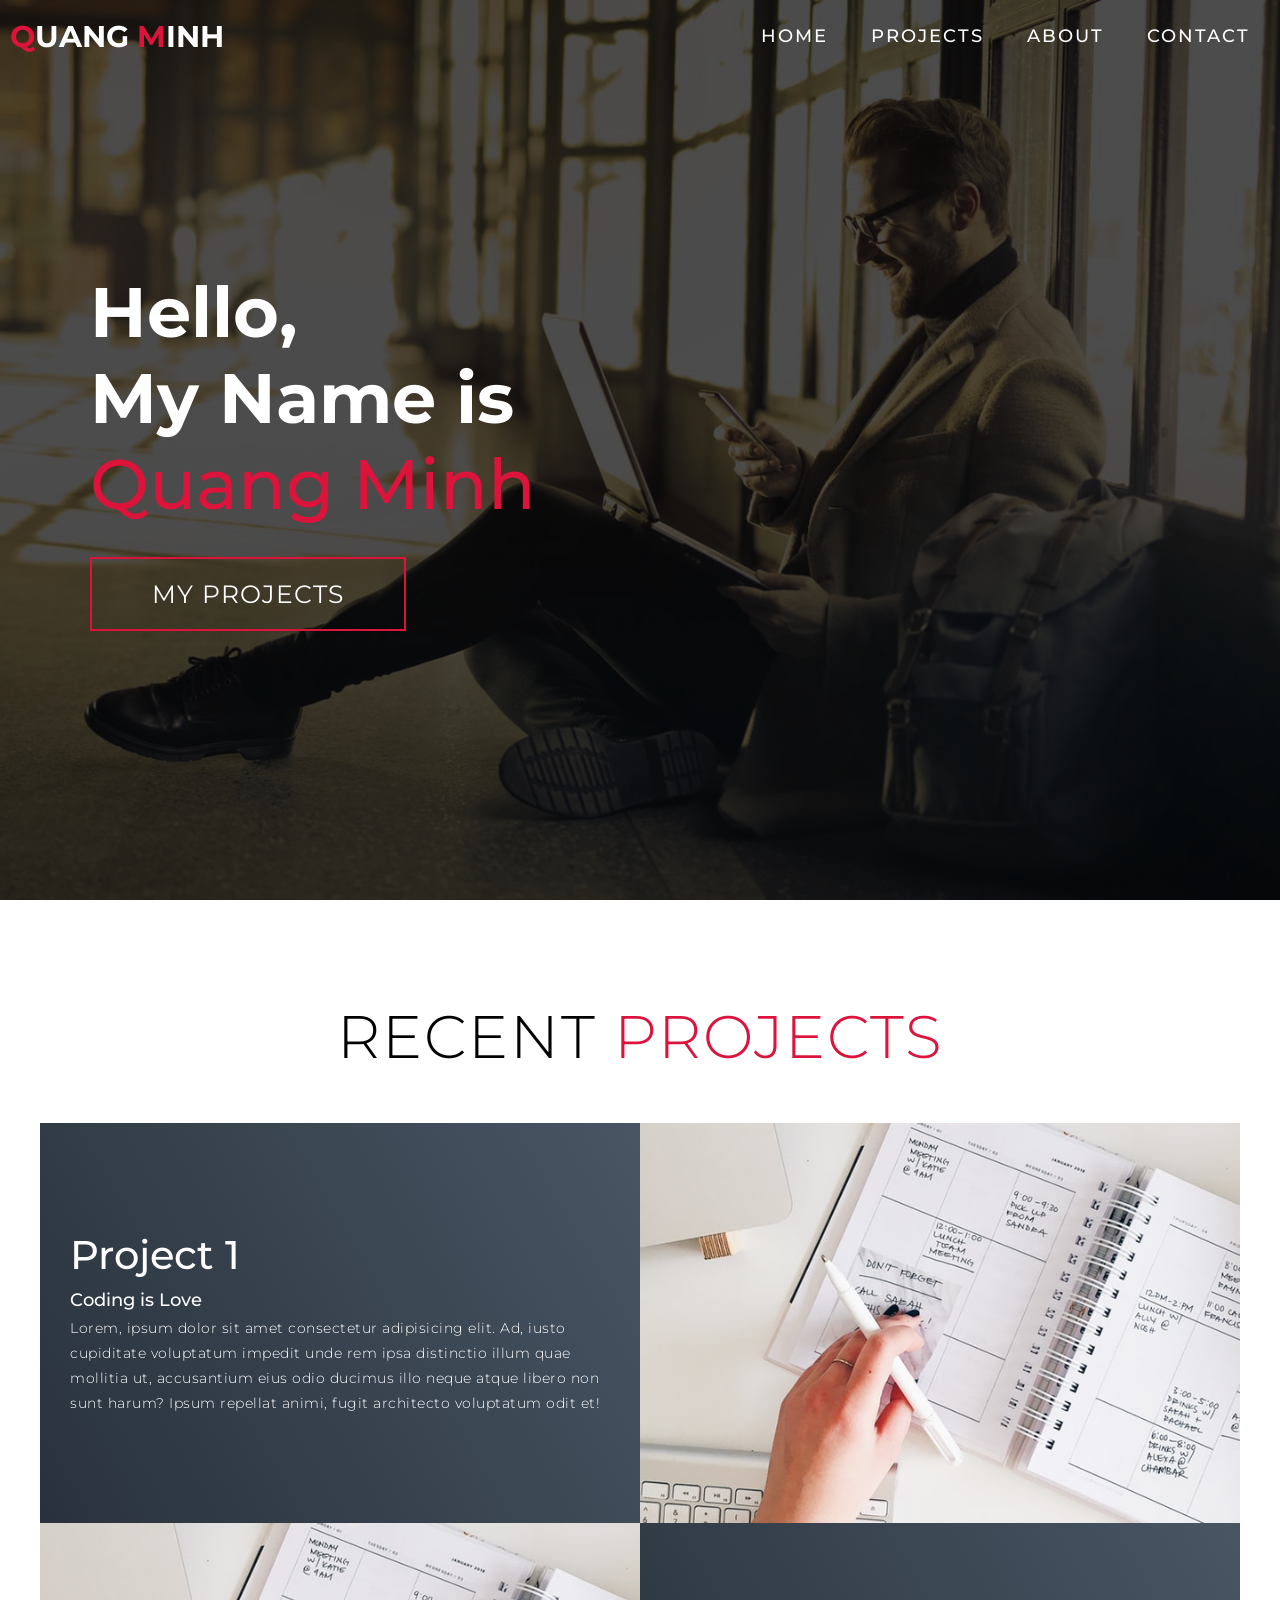
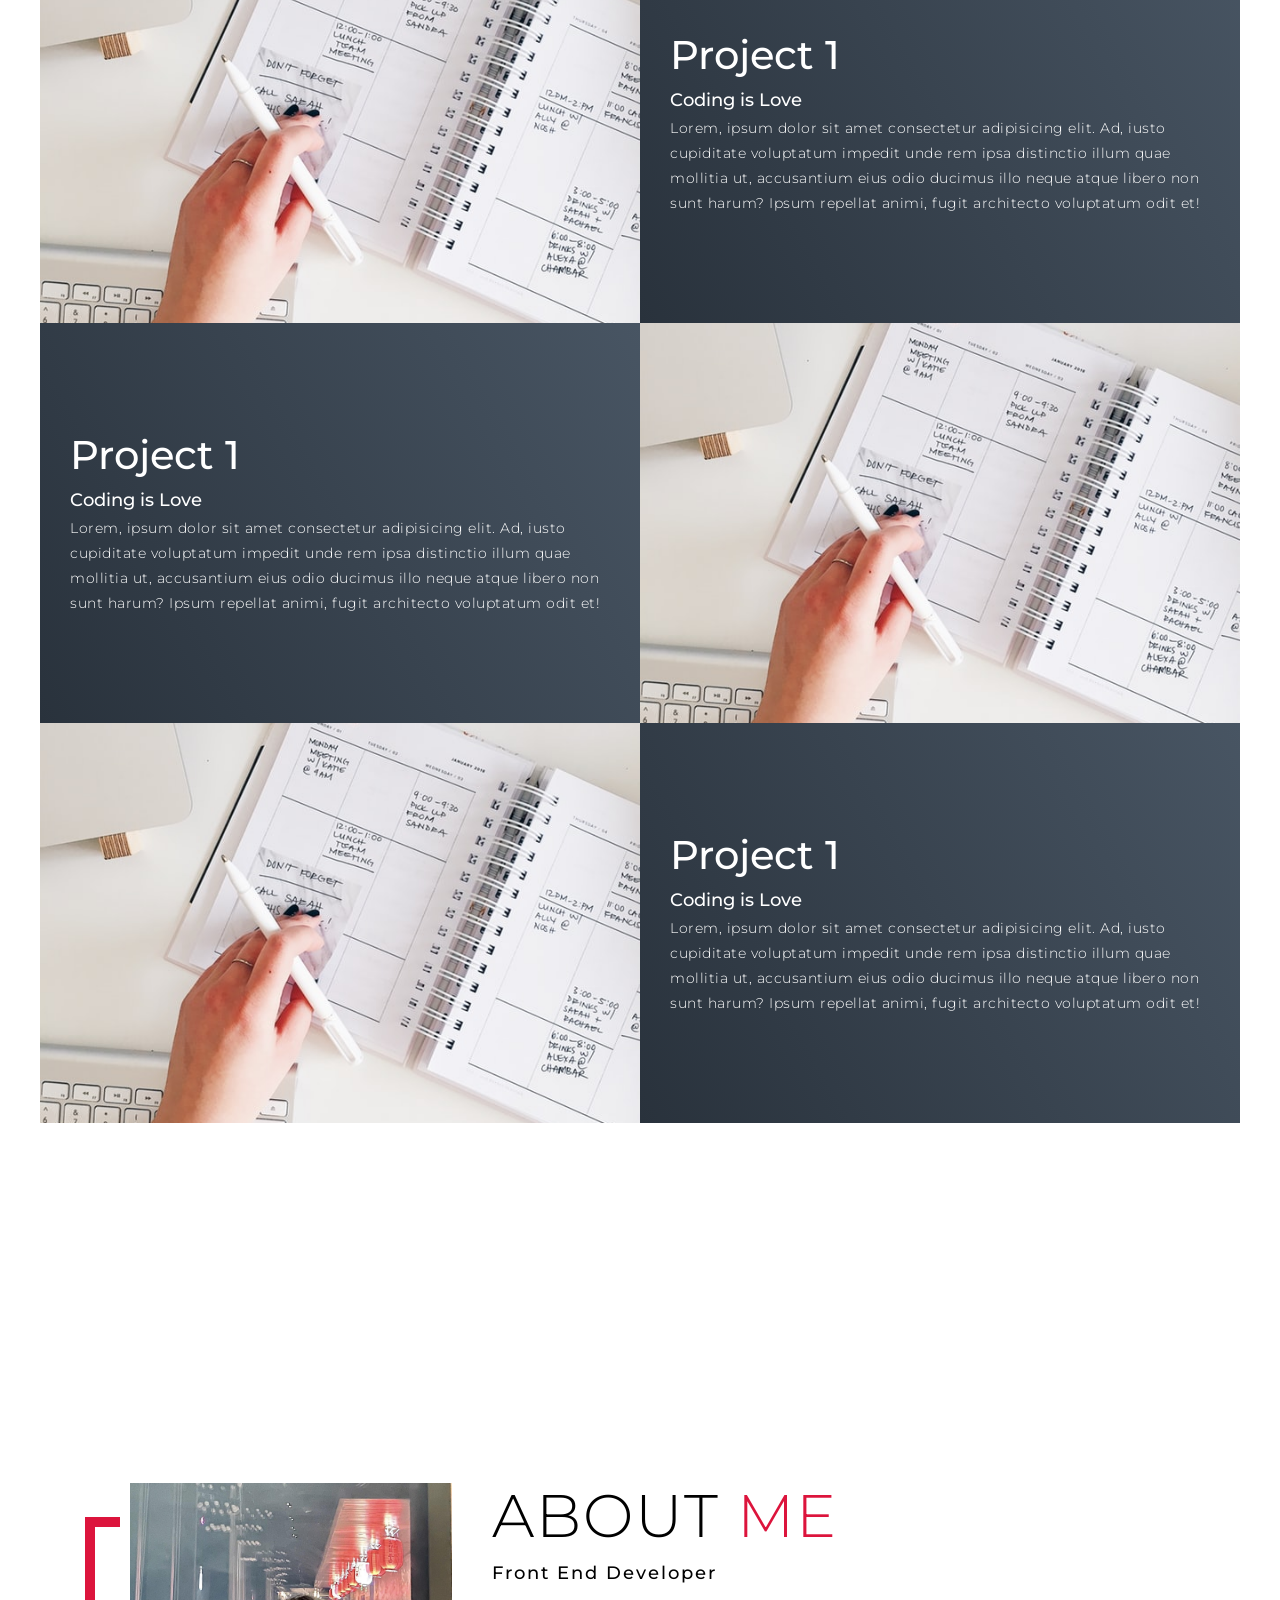
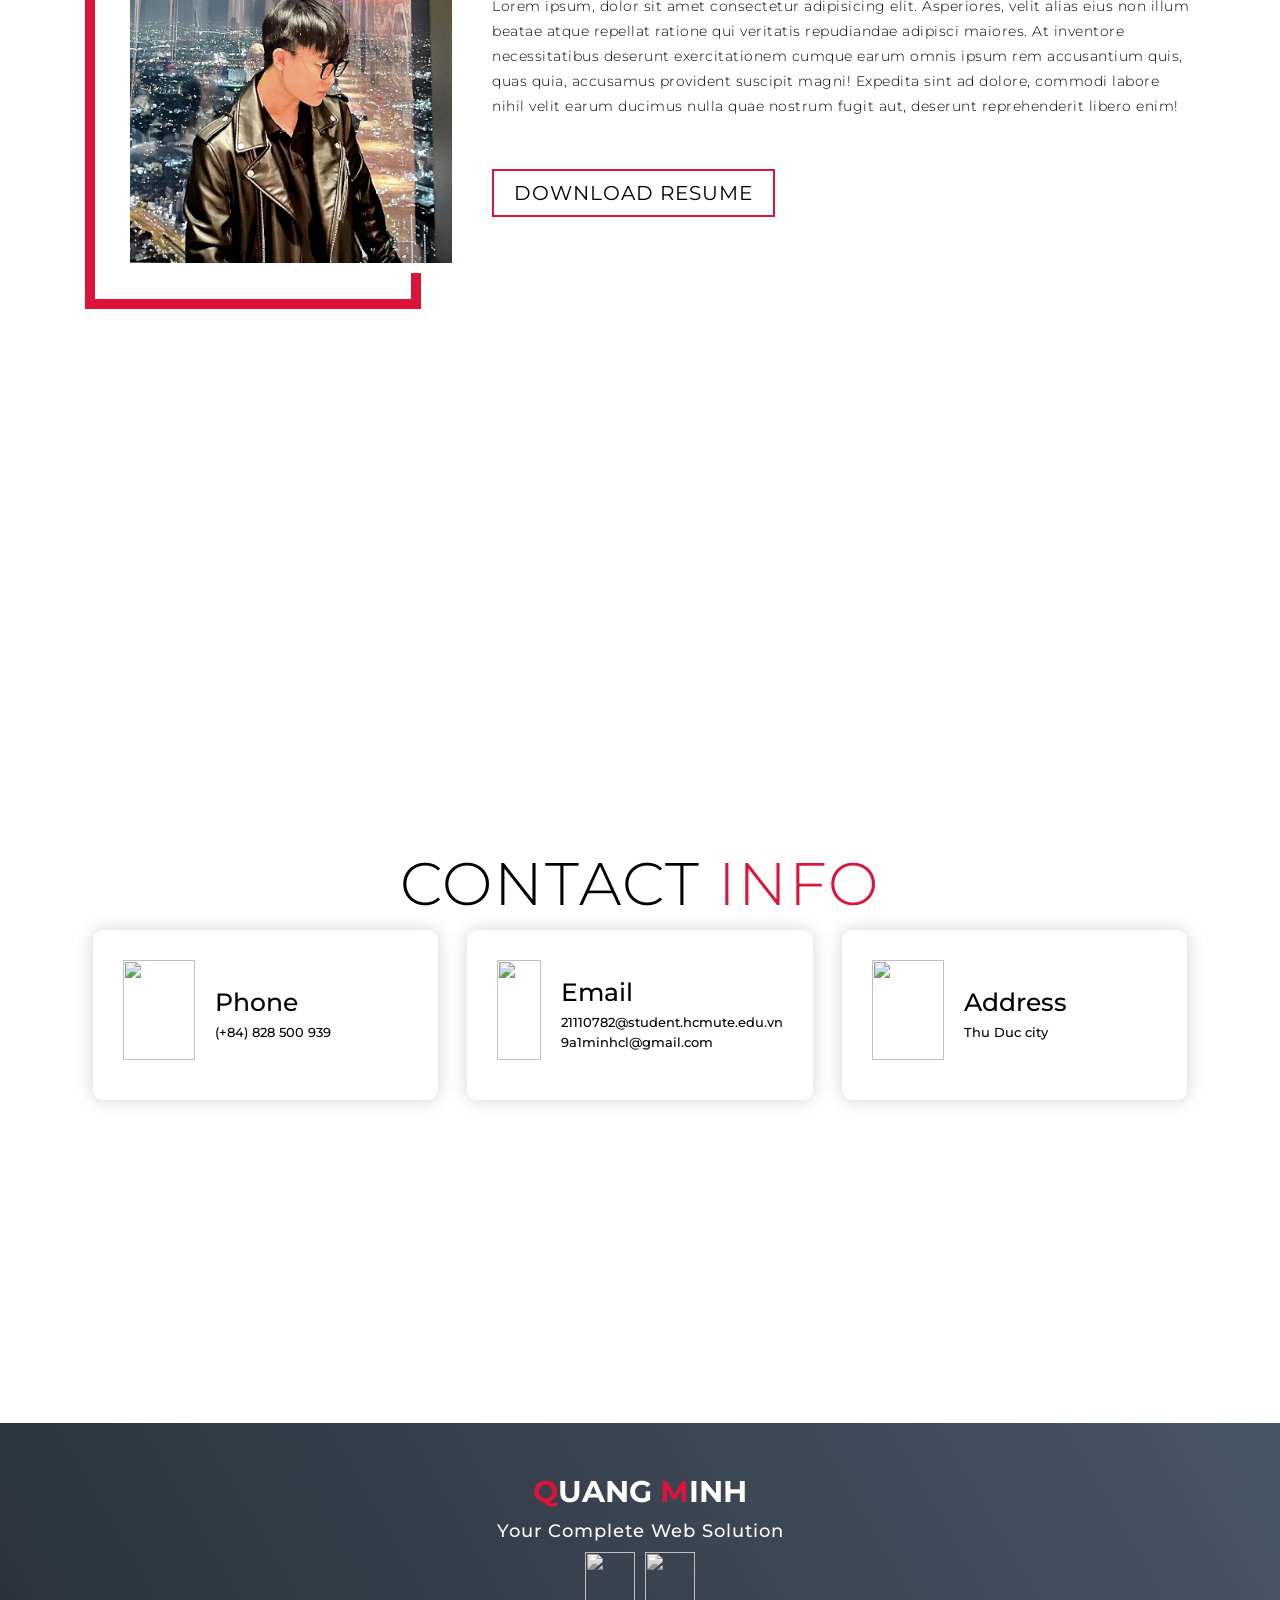
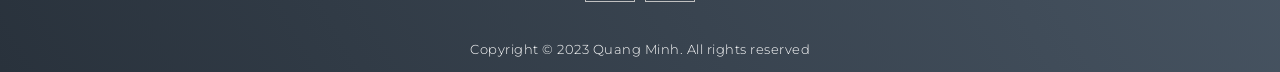
==== main/index.html @ d19188a9 "add main add main" ====
<!DOCTYPE html>
<html lang="en">

<head>
  <meta charset="UTF-8">
  <meta name="viewport" content="width=device-width, initial-scale=1.0">
  <link rel="stylesheet" href="style.css">
  <title>My Website</title>
</head>

<body>
  <!-- Header -->
  <section id="header">
    <div class="header container">
      <div class="nav-bar">
        <div class="brand">
          <a href="#hero">
            <h1><span>Q</span>uang <span>M</span>inh</h1>
          </a>
        </div>
        <div class="nav-list">
          <div class="hamburger">
            <div class="bar"></div>
          </div>
          <ul>
            <li><a href="#hero" data-after="Home">Home</a></li>
            <li><a href="#projects" data-after="Projects">Projects</a></li>
            <li><a href="#about" data-after="About">About</a></li>
            <li><a href="#contact" data-after="Contact">Contact</a></li>
          </ul>
        </div>
      </div>
    </div>
  </section>
  <!-- End Header -->


  <!-- Hero Section  -->
  <section id="hero">
    <div class="hero container">
      <div>
        <h1>Hello, <span></span></h1>
        <h1>My Name is <span></span></h1>
        <h1>Quang Minh <span></span></h1>
        <a href="#projects" type="button" class="cta">My Projects</a>
      </div>
    </div>
  </section>
  <!-- End Hero Section  -->



  <!-- Projects Section -->
  <section id="projects">
    <div class="projects container">
      <div class="projects-header">
        <h1 class="section-title">Recent <span>Projects</span></h1>
      </div>
      <div class="all-projects">
        <div class="project-item">
          <div class="project-info">
            <h1>Project 1</h1>
            <h2>Coding is Love</h2>
            <p>Lorem, ipsum dolor sit amet consectetur adipisicing elit. Ad, iusto cupiditate voluptatum impedit unde
              rem ipsa distinctio illum quae mollitia ut, accusantium eius odio ducimus illo neque atque libero non sunt
              harum? Ipsum repellat animi, fugit architecto voluptatum odit et!</p>
          </div>
          <div class="project-img">
            <a href="#" class="open-modal" data-modal="project1-modal">
              <img src="./img/img-1.png" alt="img"/>
            </a>
          </div>
          <div class="project-modal" id="project1-modal">
            <div class="project-modal-content">
                <iframe src="https://email-deploy.onrender.com/email-1.0-SNAPSHOT/" frameborder="0"></iframe>
                <span class="close-modal">&times;</span>
            </div>
        </div>
        </div>  
        
        <div class="project-item">
          <div class="project-info">
            <h1>Project 1</h1>
            <h2>Coding is Love</h2>
            <p>Lorem, ipsum dolor sit amet consectetur adipisicing elit. Ad, iusto cupiditate voluptatum impedit unde
              rem ipsa distinctio illum quae mollitia ut, accusantium eius odio ducimus illo neque atque libero non sunt
              harum? Ipsum repellat animi, fugit architecto voluptatum odit et!</p>
          </div>
          <div class="project-img">
            <a href="#" class="open-modal" data-modal="project2-modal">
              <img src="./img/img-1.png" alt="img"/>
            </a>
          </div>
          <div class="project-modal" id="project2-modal">
            <div class="project-modal-content">
                <iframe src="https://email-deploy.onrender.com/email-1.0-SNAPSHOT/" frameborder="0"></iframe>
                <span class="close-modal">&times;</span>
            </div>
        </div>
        </div>

        <div class="project-item">
          <div class="project-info">
            <h1>Project 1</h1>
            <h2>Coding is Love</h2>
            <p>Lorem, ipsum dolor sit amet consectetur adipisicing elit. Ad, iusto cupiditate voluptatum impedit unde
              rem ipsa distinctio illum quae mollitia ut, accusantium eius odio ducimus illo neque atque libero non sunt
              harum? Ipsum repellat animi, fugit architecto voluptatum odit et!</p>
          </div>
          <div class="project-img">
            <a href="#" class="open-modal" data-modal="project3-modal">
              <img src="./img/img-1.png" alt="img"/>
            </a>
          </div>
          <div class="project-modal" id="project3-modal">
            <div class="project-modal-content">
                <iframe src="https://email-deploy.onrender.com/email-1.0-SNAPSHOT/" frameborder="0"></iframe>
                <span class="close-modal">&times;</span>
            </div>
        </div>
        </div>

        <div class="project-item">
          <div class="project-info">
            <h1>Project 1</h1>
            <h2>Coding is Love</h2>
            <p>Lorem, ipsum dolor sit amet consectetur adipisicing elit. Ad, iusto cupiditate voluptatum impedit unde
              rem ipsa distinctio illum quae mollitia ut, accusantium eius odio ducimus illo neque atque libero non sunt
              harum? Ipsum repellat animi, fugit architecto voluptatum odit et!</p>
          </div>
          <div class="project-img">
            <a href="#" class="open-modal" data-modal="project4-modal">
              <img src="./img/img-1.png" alt="img"/>
            </a>
          </div>
          <div class="project-modal" id="project4-modal">
            <div class="project-modal-content">
                <iframe src="https://email-deploy.onrender.com/email-1.0-SNAPSHOT/" frameborder="0"></iframe>
                <span class="close-modal">&times;</span>
            </div>
        </div>
        </div>
        
      </div>
    </div>
  </section>
  <!-- End Projects Section -->

  <!-- About Section -->
  <section id="about">
    <div class="about container">
      <div class="col-left">
        <div class="about-img">
          <img src="./img/img-2.png" alt="img">
        </div>
      </div>
      <div class="col-right">
        <h1 class="section-title">About <span>me</span></h1>
        <h2>Front End Developer</h2>
        <p>Lorem ipsum, dolor sit amet consectetur adipisicing elit. Asperiores, velit alias eius non illum beatae atque
          repellat ratione qui veritatis repudiandae adipisci maiores. At inventore necessitatibus deserunt
          exercitationem cumque earum omnis ipsum rem accusantium quis, quas quia, accusamus provident suscipit magni!
          Expedita sint ad dolore, commodi labore nihil velit earum ducimus nulla quae nostrum fugit aut, deserunt
          reprehenderit libero enim!</p>
        <a href="#" class="cta">Download Resume</a>
      </div>
    </div>
  </section>
  <!-- End About Section -->

  <!-- Contact Section -->
  <section id="contact">
    <div class="contact container">
      <div>
        <h1 class="section-title">Contact <span>info</span></h1>
      </div>
      <div class="contact-items">
        <div class="contact-item">
          <div class="icon"><img src="https://img.icons8.com/bubbles/100/000000/phone.png" /></div>
          <div class="contact-info">
            <h1>Phone</h1>
            <h2>(+84) 828 500 939</h2>
          </div>
        </div>
        <div class="contact-item">
          <div class="icon"><img src="https://img.icons8.com/bubbles/100/000000/new-post.png" /></div>
          <div class="contact-info">
            <h1>Email</h1>
            <h2>21110782@student.hcmute.edu.vn</h2>
            <h2>9a1minhcl@gmail.com</h2>
          </div>
        </div>
        <div class="contact-item">
          <div class="icon"><img src="https://img.icons8.com/bubbles/100/000000/map-marker.png" /></div>
          <div class="contact-info">
            <h1>Address</h1>
            <h2>Thu Duc city</h2>
          </div>
        </div>
      </div>
    </div>
  </section>
  <!-- End Contact Section -->

  <!-- Footer -->
  <section id="footer">
    <div class="footer container">
      <div class="brand">
        <h1><span>Q</span>uang <span>M</span>inh</h1>
      </div>
      <h2>Your Complete Web Solution</h2>
      <div class="social-icon">
        <div class="social-item">
          <a href="https://www.facebook.com/quang.mihhh/"><img src="https://img.icons8.com/bubbles/100/000000/facebook-new.png" /></a>
        </div>
        <div class="social-item">
          <a href="https://instagram.com/quang._.minhhh?igshid=OGQ5ZDc2ODk2ZA=="><img src="https://img.icons8.com/bubbles/100/000000/instagram-new.png" /></a>
        </div>
      </div>
      <p>Copyright © 2023 Quang Minh. All rights reserved</p>
    </div>
  </section>
  <!-- End Footer -->
  <script src="./app.js"></script>
</body>

</html>
---- main/style.css ----
@import 'https://fonts.googleapis.com/css?family=Montserrat:300, 400, 700&display=swap';
* {
	padding: 0;
	margin: 0;
	box-sizing: border-box;
}
html {
	font-size: 10px;
	font-family: 'Montserrat', sans-serif;
	scroll-behavior: smooth;
}
a {
	text-decoration: none;
}
.container {
	min-height: 100vh;
	width: 100%;
	display: flex;
	align-items: center;
	justify-content: center;
}
img {
	height: 100%;
	width: 100%;
	object-fit: cover;
}
p {
	color: black;
	font-size: 1.4rem;
	margin-top: 5px;
	line-height: 2.5rem;
	font-weight: 300;
	letter-spacing: 0.05rem;
}
.section-title {
	font-size: 4rem;
	font-weight: 300;
	color: black;
	margin-bottom: 10px;
	text-transform: uppercase;
	letter-spacing: 0.2rem;
	text-align: center;
}
.section-title span {
	color: crimson;
}

.cta {
	display: inline-block;
	padding: 10px 30px;
	color: white;
	background-color: transparent;
	border: 2px solid crimson;
	font-size: 2rem;
	text-transform: uppercase;
	letter-spacing: 0.1rem;
	margin-top: 30px;
	transition: 0.3s ease;
	transition-property: background-color, color;
}
.cta:hover {
	color: white;
	background-color: crimson;
}
.brand h1 {
	font-size: 3rem;
	text-transform: uppercase;
	color: white;
}
.brand h1 span {
	color: crimson;
}

/* Header section */
#header {
	position: fixed;
	z-index: 1000;
	left: 0;
	top: 0;
	width: 100vw;
	height: auto;
}
#header .header {
	min-height: 8vh;
	background-color: rgba(31, 30, 30, 0.24);
	transition: 0.3s ease background-color;
}
#header .nav-bar {
	display: flex;
	align-items: center;
	justify-content: space-between;
	width: 100%;
	height: 100%;
	max-width: 1300px;
	padding: 0 10px;
}
#header .nav-list ul {
	list-style: none;
	position: absolute;
	background-color: rgb(31, 30, 30);
	width: 100vw;
	height: 100vh;
	left: 100%;
	top: 0;
	display: flex;
	flex-direction: column;
	justify-content: center;
	align-items: center;
	z-index: 1;
	overflow-x: hidden;
	transition: 0.5s ease left;
}
#header .nav-list ul.active {
	left: 0%;
}
#header .nav-list ul a {
	font-size: 2.5rem;
	font-weight: 500;
	letter-spacing: 0.2rem;
	text-decoration: none;
	color: white;
	text-transform: uppercase;
	padding: 20px;
	display: block;
}
#header .nav-list ul a::after {
	content: attr(data-after);
	position: absolute;
	top: 50%;
	left: 50%;
	transform: translate(-50%, -50%) scale(0);
	color: rgba(240, 248, 255, 0.021);
	font-size: 13rem;
	letter-spacing: 50px;
	z-index: -1;
	transition: 0.3s ease letter-spacing;
}
#header .nav-list ul li:hover a::after {
	transform: translate(-50%, -50%) scale(1);
	letter-spacing: initial;
}
#header .nav-list ul li:hover a {
	color: crimson;
}
#header .hamburger {
	height: 60px;
	width: 60px;
	display: inline-block;
	border: 3px solid white;
	border-radius: 50%;
	position: relative;
	display: flex;
	align-items: center;
	justify-content: center;
	z-index: 100;
	cursor: pointer;
	transform: scale(0.8);
	margin-right: 20px;
}
#header .hamburger:after {
	position: absolute;
	content: '';
	height: 100%;
	width: 100%;
	border-radius: 50%;
	border: 3px solid white;
	animation: hamburger_puls 1s ease infinite;
}
#header .hamburger .bar {
	height: 2px;
	width: 30px;
	position: relative;
	background-color: white;
	z-index: -1;
}
#header .hamburger .bar::after,
#header .hamburger .bar::before {
	content: '';
	position: absolute;
	height: 100%;
	width: 100%;
	left: 0;
	background-color: white;
	transition: 0.3s ease;
	transition-property: top, bottom;
}
#header .hamburger .bar::after {
	top: 8px;
}
#header .hamburger .bar::before {
	bottom: 8px;
}
#header .hamburger.active .bar::before {
	bottom: 0;
}
#header .hamburger.active .bar::after {
	top: 0;
}
/* End Header section */

/* Hero Section */
#hero {
	background-image: url(./img/hero-bg.png);
	background-size: cover;
	background-position: top center;
	position: relative;
	z-index: 1;
}
#hero::after {
	content: '';
	position: absolute;
	left: 0;
	top: 0;
	height: 100%;
	width: 100%;
	background-color: black;
	opacity: 0.7;
	z-index: -1;
}
#hero .hero {
	max-width: 1200px;
	margin: 0 auto;
	padding: 0 50px;
	justify-content: flex-start;
}
#hero h1 {
	display: block;
	width: fit-content;
	font-size: 4rem;
	position: relative;
	color: transparent;
	animation: text_reveal 0.5s ease forwards;
	animation-delay: 1s;
}
#hero h1:nth-child(1) {
	animation-delay: 1s;
}
#hero h1:nth-child(2) {
	animation-delay: 2s;
}
#hero h1:nth-child(3) {
	animation: text_reveal_name 0.5s ease forwards;
	animation-delay: 3s;
}
#hero h1 span {
	position: absolute;
	top: 0;
	left: 0;
	height: 100%;
	width: 0;
	background-color: crimson;
	animation: text_reveal_box 1s ease;
	animation-delay: 0.5s;
}
#hero h1:nth-child(1) span {
	animation-delay: 0.5s;
}
#hero h1:nth-child(2) span {
	animation-delay: 1.5s;
}
#hero h1:nth-child(3) span {
	animation-delay: 2.5s;
}

/* End Hero Section */

/* Projects section */
#projects .projects {
	flex-direction: column;
	max-width: 1200px;
	margin: 0 auto;
	padding: 100px 0;
}
#projects .projects-header h1 {
	margin-bottom: 50px;
}
#projects .all-projects {
	display: flex;
	align-items: center;
	justify-content: center;
	flex-direction: column;
}
#projects .project-item {
	display: flex;
	align-items: center;
	justify-content: center;
	flex-direction: column;
	width: 80%;
	margin: 20px auto;
	overflow: hidden;
	border-radius: 10px;
}
#projects .project-info {
	padding: 30px;
	flex-basis: 50%;
	height: 100%;
	display: flex;
	align-items: flex-start;
	justify-content: center;
	flex-direction: column;
	background-image: linear-gradient(60deg, #29323c 0%, #485563 100%);
	color: white;
}
#projects .project-info h1 {
	font-size: 4rem;
	font-weight: 500;
}
#projects .project-info h2 {
	font-size: 1.8rem;
	font-weight: 500;
	margin-top: 10px;
}
#projects .project-info p {
	color: white;
}
#projects .project-img {
	flex-basis: 50%;
	height: 300px;
	overflow: hidden;
	position: relative;
}

/* #projects .project-img:after {
	content: '';
	position: absolute;
	left: 0;
	top: 0;
	height: 100%;
	width: 100%;
	background-image: linear-gradient(60deg, #29323c 0%, #485563 100%);
	opacity: 0.7;
} */
#projects .project-img img {
	transition: 0.3s ease transform;
}
#projects .project-item:hover .project-img img {
	transform: scale(1.1);
}

/* End Projects section */

/* About Section */
#about .about {
	flex-direction: column-reverse;
	text-align: center;
	max-width: 1200px;
	margin: 0 auto;
	padding: 100px 20px;
}
#about .col-left {
	width: 250px;
	height: 360px;
}
#about .col-right {
	width: 100%;
}
#about .col-right h2 {
	font-size: 1.8rem;
	font-weight: 500;
	letter-spacing: 0.2rem;
	margin-bottom: 10px;
}
#about .col-right p {
	margin-bottom: 20px;
}
#about .col-right .cta {
	color: black;
	margin-bottom: 50px;
	padding: 10px 20px;
	font-size: 2rem;
}
#about .col-left .about-img {
	height: 100%;
	width: 100%;
	position: relative;
	border: 10px solid white;
}
#about .col-left .about-img::after {
	content: '';
	position: absolute;
	left: -33px;
	top: 19px;
	height: 98%;
	width: 98%;
	border: 7px solid crimson;
	z-index: -1;
}
/* End About Section */

/* contact Section */
#contact .contact {
	flex-direction: column;
	max-width: 1200px;
	margin: 0 auto;
	width: 90%;
}
#contact .contact-items {
	/* max-width: 400px; */
	width: 100%;
}
#contact .contact-item {
	width: 80%;
	padding: 20px;
	text-align: center;
	border-radius: 10px;
	padding: 30px;
	margin: 30px;
	display: flex;
	justify-content: center;
	align-items: center;
	flex-direction: column;
	box-shadow: 0px 0px 18px 0 #0000002c;
	transition: 0.3s ease box-shadow;
}
#contact .contact-item:hover {
	box-shadow: 0px 0px 5px 0 #0000002c;
}
#contact .icon {
	width: 70px;
	margin: 0 auto;
	margin-bottom: 10px;
}
#contact .contact-info h1 {
	font-size: 2.5rem;
	font-weight: 500;
	margin-bottom: 5px;
}
#contact .contact-info h2 {
	font-size: 1.3rem;
	line-height: 2rem;
	font-weight: 500;
}
/*End contact Section */
/* Start modal */
.project-modal {
    display: none;
    position: fixed;
    top: 0;
    left: 0;
    width: 100%;
    height: 100%;
    background-color: rgba(0,0,0,0.7);
    z-index: 1000;
}

.project-modal-content {
    position: absolute;
    top: 10%;
    left: 10%;
    width: 80%;
    height: 80%;
    background: #fff;
    overflow: auto;
}

.project-modal iframe {
    width: 100%;
    height: 100%;
}

.close-modal {
    position: absolute;
    top: 10px;
    right: 10px;
    font-size: 24px;
    cursor: pointer;
}
/* End modal */
/* Footer */
#footer {
	background-image: linear-gradient(60deg, #29323c 0%, #485563 100%);
}
#footer .footer {
	min-height: 200px;
	flex-direction: column;
	padding-top: 50px;
	padding-bottom: 10px;
}
#footer h2 {
	color: white;
	font-weight: 500;
	font-size: 1.8rem;
	letter-spacing: 0.1rem;
	margin-top: 10px;
	margin-bottom: 10px;
}
#footer .social-icon {
	display: flex;
	margin-bottom: 30px;
}
#footer .social-item {
	height: 50px;
	width: 50px;
	margin: 0 5px;
}
#footer .social-item img {
	filter: grayscale(1);
	transition: 0.3s ease filter;
}
#footer .social-item:hover img {
	filter: grayscale(0);
}
#footer p {
	color: white;
	font-size: 1.3rem;
}
/* End Footer */

/* Keyframes */
@keyframes hamburger_puls {
	0% {
		opacity: 1;
		transform: scale(1);
	}
	100% {
		opacity: 0;
		transform: scale(1.4);
	}
}
@keyframes text_reveal_box {
	50% {
		width: 100%;
		left: 0;
	}
	100% {
		width: 0;
		left: 100%;
	}
}
@keyframes text_reveal {
	100% {
		color: white;
	}
}
@keyframes text_reveal_name {
	100% {
		color: crimson;
		font-weight: 500;
	}
}
/* End Keyframes */

/* Media Query For Tablet */
@media only screen and (min-width: 768px) {
	.cta {
		font-size: 2.5rem;
		padding: 20px 60px;
	}
	h1.section-title {
		font-size: 6rem;
	}

	/* Hero */
	#hero h1 {
		font-size: 7rem;
	}
	/* End Hero */


	/* Project */
	#projects .project-item {
		flex-direction: row;
	}
	#projects .project-item:nth-child(even) {
		flex-direction: row-reverse;
	}
	#projects .project-item {
		height: 400px;
		margin: 0;
		width: 100%;
		border-radius: 0;
	}
	#projects .all-projects .project-info {
		height: 100%;
	}
	#projects .all-projects .project-img {
		height: 100%;
	}
	/* End Project */

	/* About */
	#about .about {
		flex-direction: row;
	}
	#about .col-left {
		width: 600px;
		height: 400px;
		padding-left: 60px;
	}
	#about .about .col-left .about-img::after {
		left: -45px;
		top: 34px;
		height: 98%;
		width: 98%;
		border: 10px solid crimson;
	}
	#about .col-right {
		text-align: left;
		padding: 30px;
	}
	#about .col-right h1 {
		text-align: left;
	}
	/* End About */

	/* contact  */
	#contact .contact {
		flex-direction: column;
		padding: 100px 0;
		align-items: center;
		justify-content: center;
		min-width: 20vh;
	}
	#contact .contact-items {
		width: 100%;
		display: flex;
		flex-direction: row;
		justify-content: space-evenly;
		margin: 0;
	}
	#contact .contact-item {
		width: 30%;
		margin: 0;
		flex-direction: row;
	}
	#contact .contact-item .icon {
		height: 100px;
		width: 100px;
	}
	#contact .contact-item .icon img {
		object-fit: contain;
	}
	#contact .contact-item .contact-info {
		width: 100%;
		text-align: left;
		padding-left: 20px;
	}
	/* End contact  */
}
/* End Media Query For Tablet */

/* Media Query For Desktop */
@media only screen and (min-width: 1200px) {
	/* header */
	#header .hamburger {
		display: none;
	}
	#header .nav-list ul {
		position: initial;
		display: block;
		height: auto;
		width: fit-content;
		background-color: transparent;
	}
	#header .nav-list ul li {
		display: inline-block;
	}
	#header .nav-list ul li a {
		font-size: 1.8rem;
	}
	#header .nav-list ul a:after {
		display: none;
	}
	/* End header */


}
/* End  Media Query For Desktop */
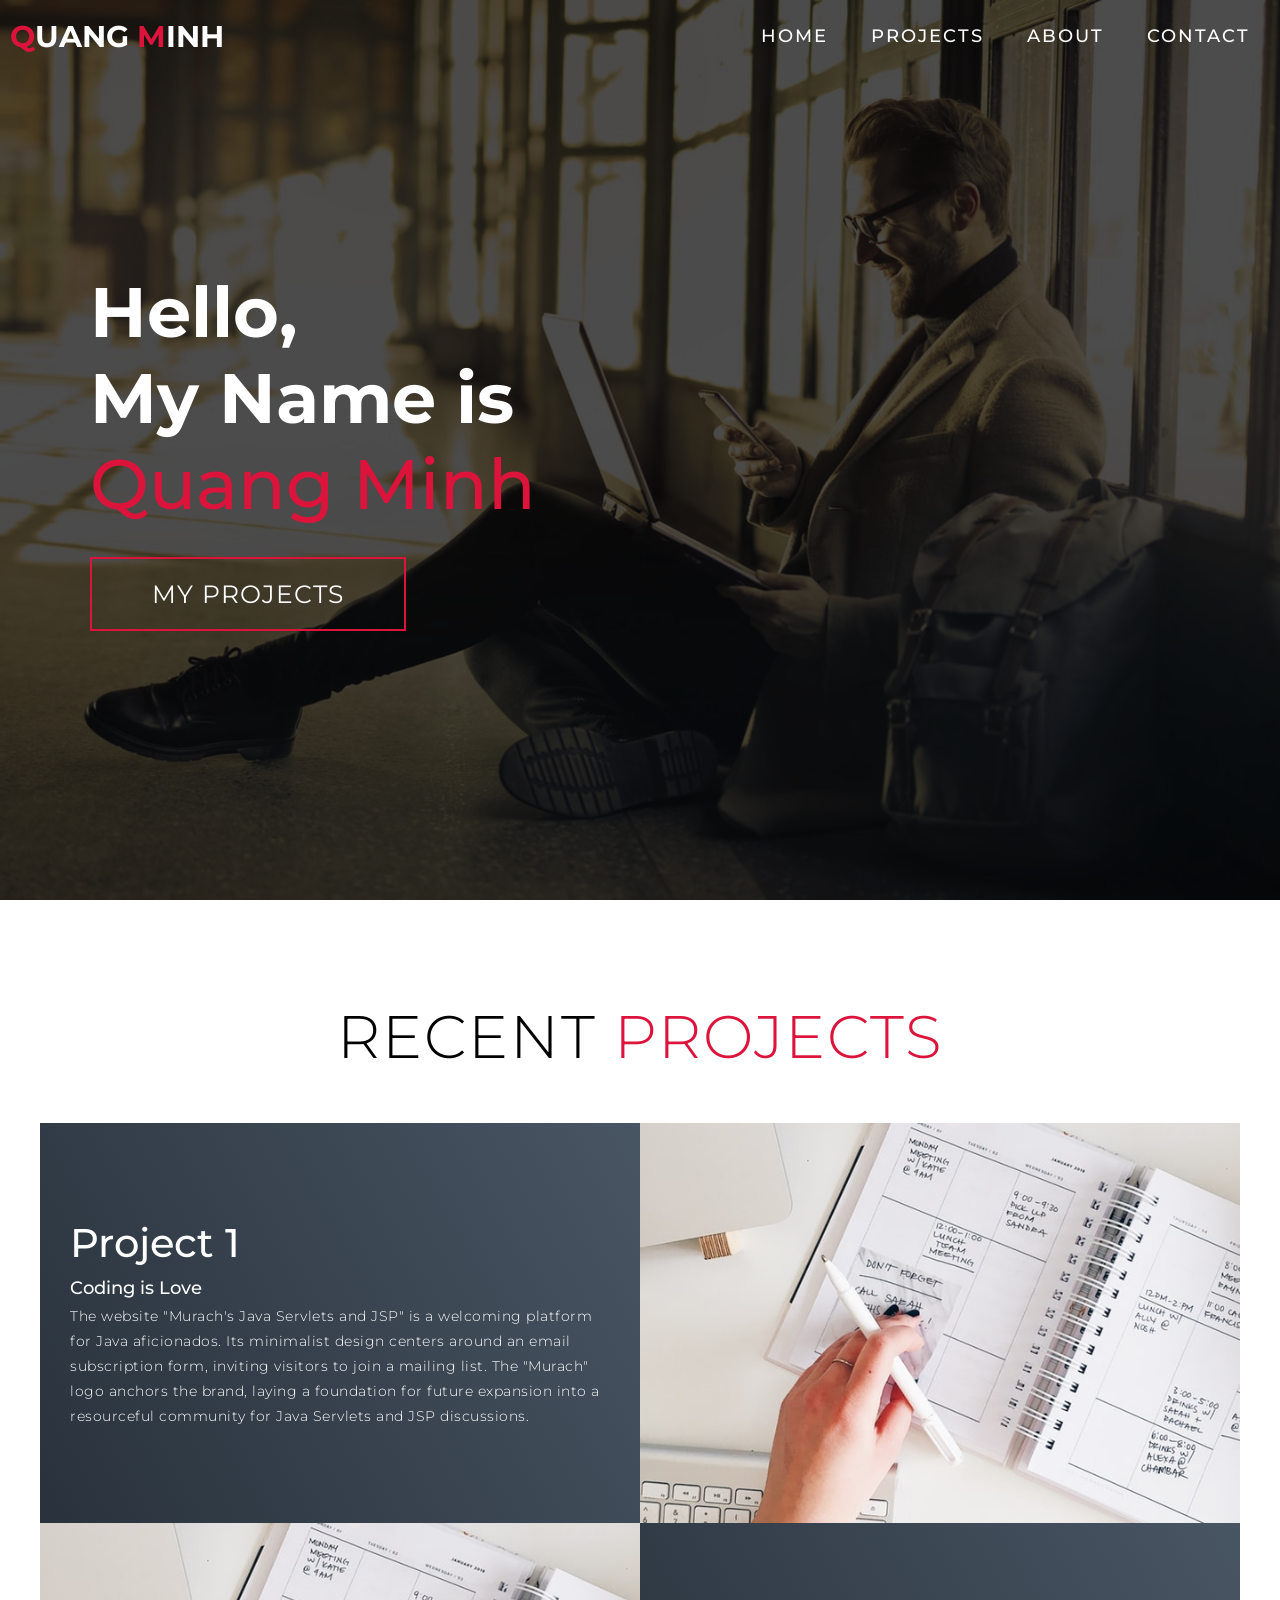
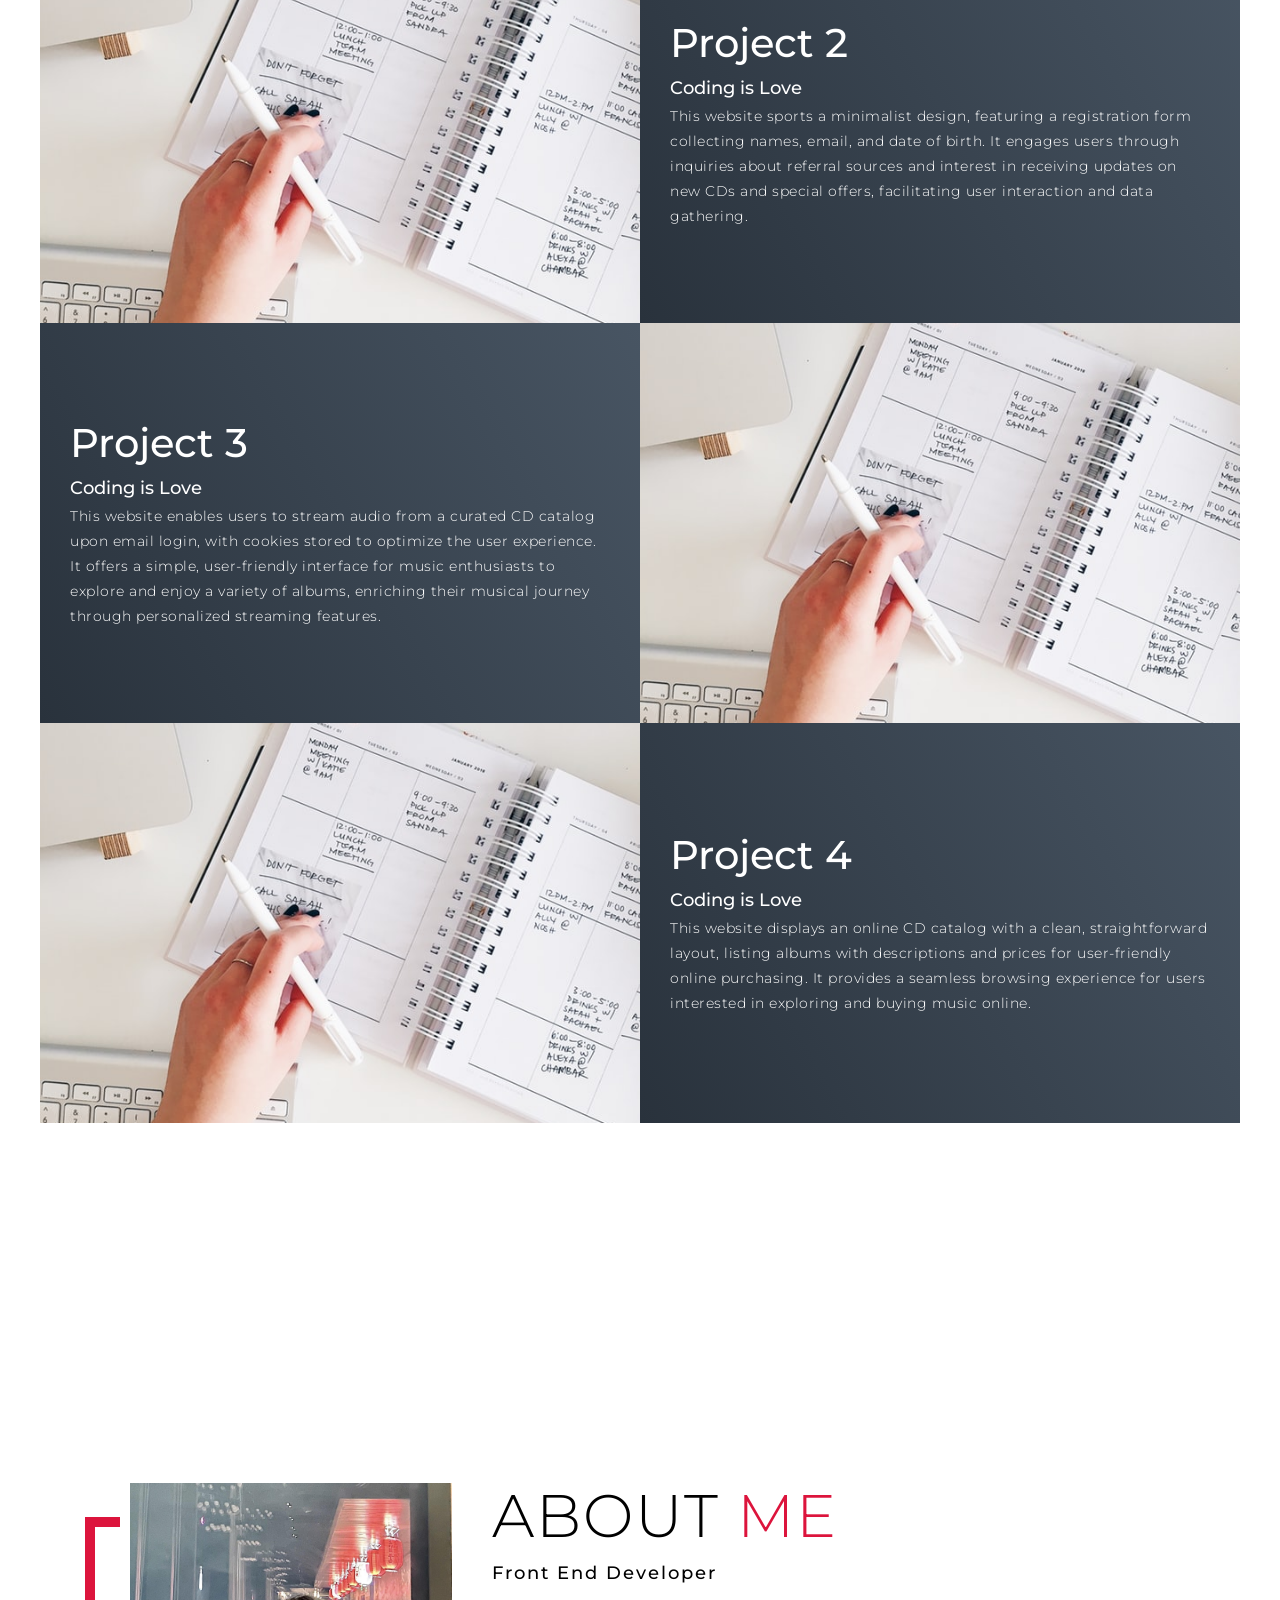
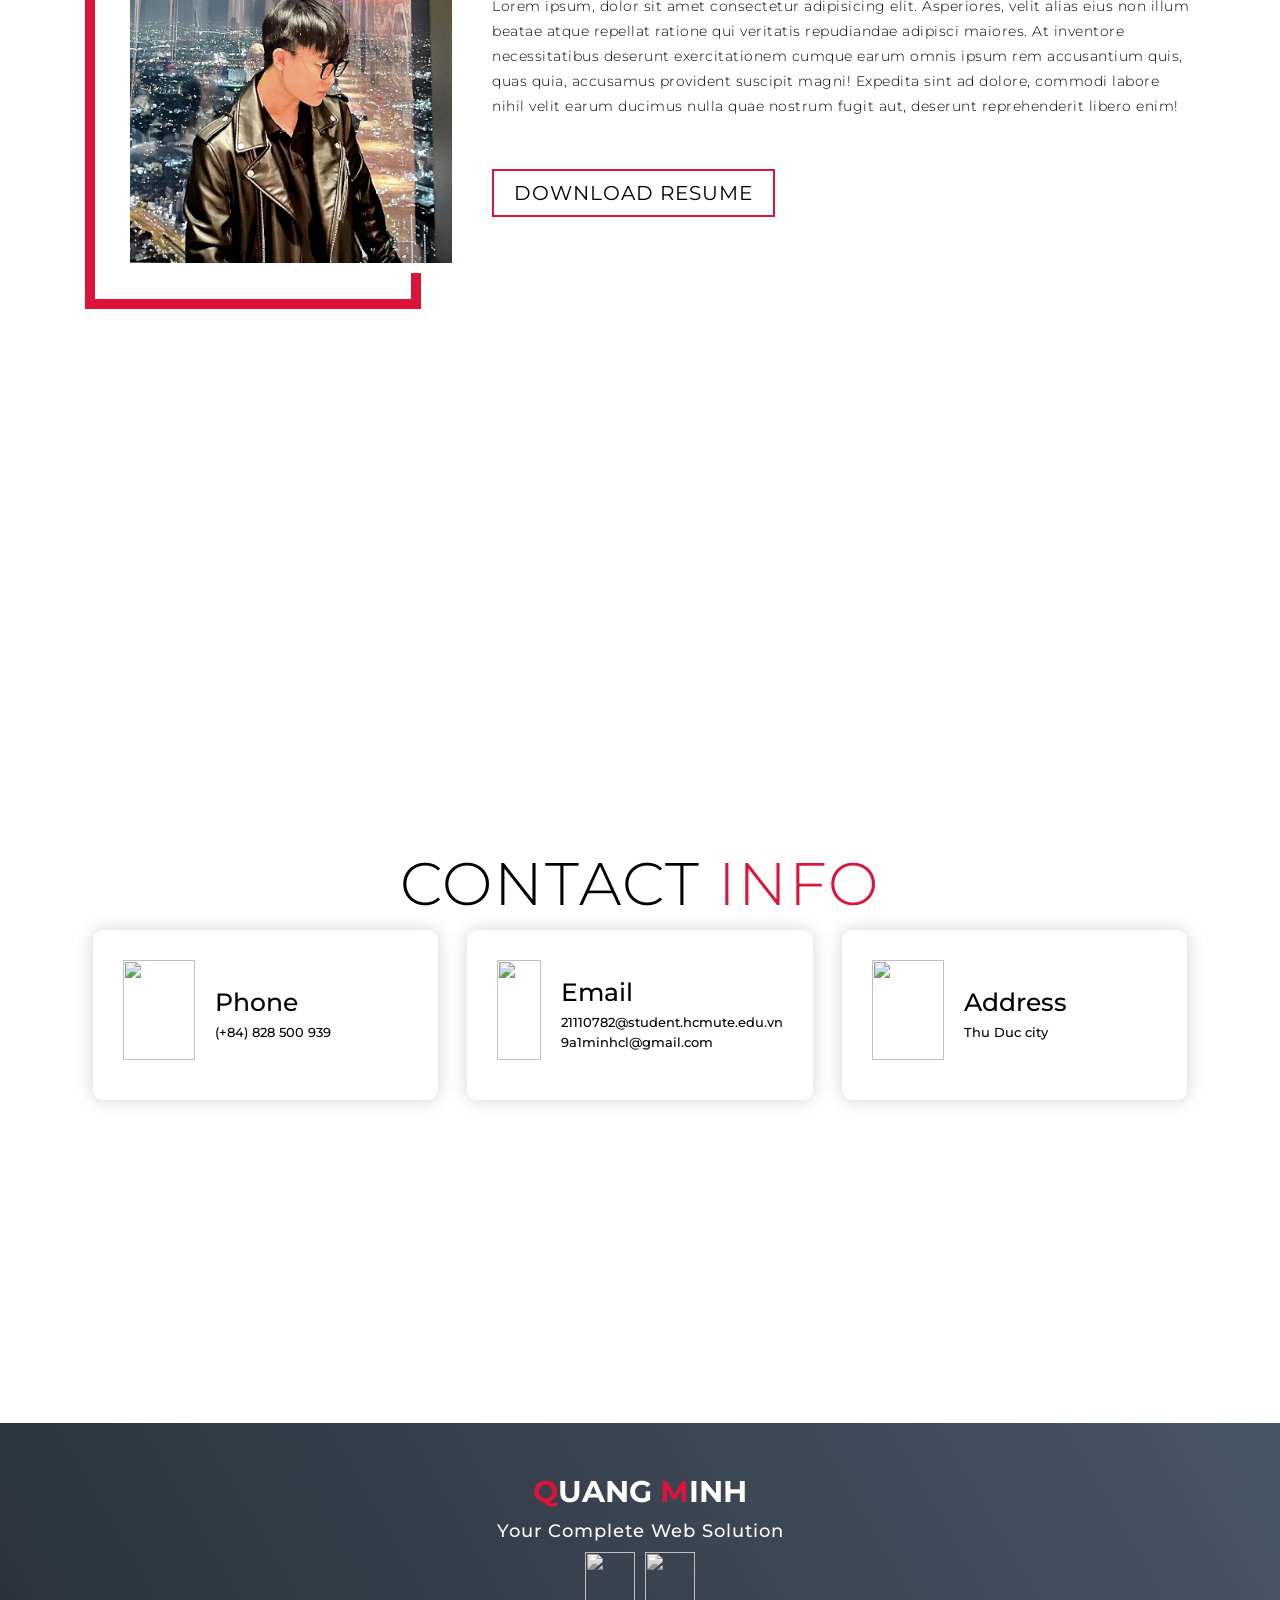
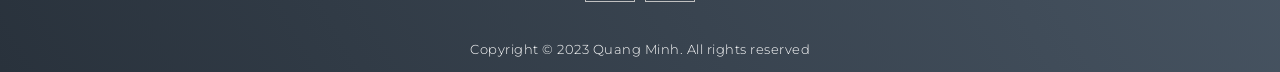
==== commit eede19e3: "Update index.html" ====
--- a/main/index.html
+++ b/main/index.html
@@ -61,9 +61,10 @@
           <div class="project-info">
             <h1>Project 1</h1>
             <h2>Coding is Love</h2>
-            <p>Lorem, ipsum dolor sit amet consectetur adipisicing elit. Ad, iusto cupiditate voluptatum impedit unde
-              rem ipsa distinctio illum quae mollitia ut, accusantium eius odio ducimus illo neque atque libero non sunt
-              harum? Ipsum repellat animi, fugit architecto voluptatum odit et!</p>
+            <p>The website "Murach's Java Servlets and JSP" is a welcoming platform for Java aficionados. 
+              Its minimalist design centers around an email subscription form, inviting visitors to join a mailing list. 
+              The "Murach" logo anchors the brand, laying a foundation for future expansion into a resourceful community 
+              for Java Servlets and JSP discussions.</p>
           </div>
           <div class="project-img">
             <a href="#" class="open-modal" data-modal="project1-modal">
@@ -72,7 +73,7 @@
           </div>
           <div class="project-modal" id="project1-modal">
             <div class="project-modal-content">
-                <iframe src="https://email-deploy.onrender.com/email-1.0-SNAPSHOT/" frameborder="0"></iframe>
+                <iframe src="https://murach-uzbg.onrender.com/murach-1.0-SNAPSHOT/" frameborder="0"></iframe>
                 <span class="close-modal">&times;</span>
             </div>
         </div>
@@ -80,11 +81,11 @@
         
         <div class="project-item">
           <div class="project-info">
-            <h1>Project 1</h1>
-            <h2>Coding is Love</h2>
-            <p>Lorem, ipsum dolor sit amet consectetur adipisicing elit. Ad, iusto cupiditate voluptatum impedit unde
-              rem ipsa distinctio illum quae mollitia ut, accusantium eius odio ducimus illo neque atque libero non sunt
-              harum? Ipsum repellat animi, fugit architecto voluptatum odit et!</p>
+            <h1>Project 2</h1>
+            <h2>Coding is Love</h2>
+            <p>This website sports a minimalist design, featuring a registration form collecting names, 
+              email, and date of birth. It engages users through inquiries about referral sources and interest 
+              in receiving updates on new CDs and special offers, facilitating user interaction and data gathering.</p>
           </div>
           <div class="project-img">
             <a href="#" class="open-modal" data-modal="project2-modal">
@@ -101,11 +102,12 @@
 
         <div class="project-item">
           <div class="project-info">
-            <h1>Project 1</h1>
-            <h2>Coding is Love</h2>
-            <p>Lorem, ipsum dolor sit amet consectetur adipisicing elit. Ad, iusto cupiditate voluptatum impedit unde
-              rem ipsa distinctio illum quae mollitia ut, accusantium eius odio ducimus illo neque atque libero non sunt
-              harum? Ipsum repellat animi, fugit architecto voluptatum odit et!</p>
+            <h1>Project 3</h1>
+            <h2>Coding is Love</h2>
+            <p>This website enables users to stream audio from a curated CD catalog upon email login, 
+              with cookies stored to optimize the user experience. It offers a simple, user-friendly interface 
+              for music enthusiasts to explore and enjoy a variety of albums, enriching their musical journey through 
+              personalized streaming features.</p>
           </div>
           <div class="project-img">
             <a href="#" class="open-modal" data-modal="project3-modal">
@@ -114,19 +116,19 @@
           </div>
           <div class="project-modal" id="project3-modal">
             <div class="project-modal-content">
-                <iframe src="https://email-deploy.onrender.com/email-1.0-SNAPSHOT/" frameborder="0"></iframe>
-                <span class="close-modal">&times;</span>
-            </div>
-        </div>
-        </div>
-
-        <div class="project-item">
-          <div class="project-info">
-            <h1>Project 1</h1>
-            <h2>Coding is Love</h2>
-            <p>Lorem, ipsum dolor sit amet consectetur adipisicing elit. Ad, iusto cupiditate voluptatum impedit unde
-              rem ipsa distinctio illum quae mollitia ut, accusantium eius odio ducimus illo neque atque libero non sunt
-              harum? Ipsum repellat animi, fugit architecto voluptatum odit et!</p>
+                <iframe src="https://cdlist.onrender.com" frameborder="0"></iframe>
+                <span class="close-modal">&times;</span>
+            </div>
+        </div>
+        </div>
+
+        <div class="project-item">
+          <div class="project-info">
+            <h1>Project 4</h1>
+            <h2>Coding is Love</h2>
+            <p>This website displays an online CD catalog with a clean, straightforward layout, 
+              listing albums with descriptions and prices for user-friendly online purchasing. 
+              It provides a seamless browsing experience for users interested in exploring and buying music online.</p>
           </div>
           <div class="project-img">
             <a href="#" class="open-modal" data-modal="project4-modal">
@@ -135,7 +137,7 @@
           </div>
           <div class="project-modal" id="project4-modal">
             <div class="project-modal-content">
-                <iframe src="https://email-deploy.onrender.com/email-1.0-SNAPSHOT/" frameborder="0"></iframe>
+                <iframe src="https://cart-bhen.onrender.com" frameborder="0"></iframe>
                 <span class="close-modal">&times;</span>
             </div>
         </div>
@@ -224,4 +226,4 @@
   <script src="./app.js"></script>
 </body>
 
-</html>+</html>
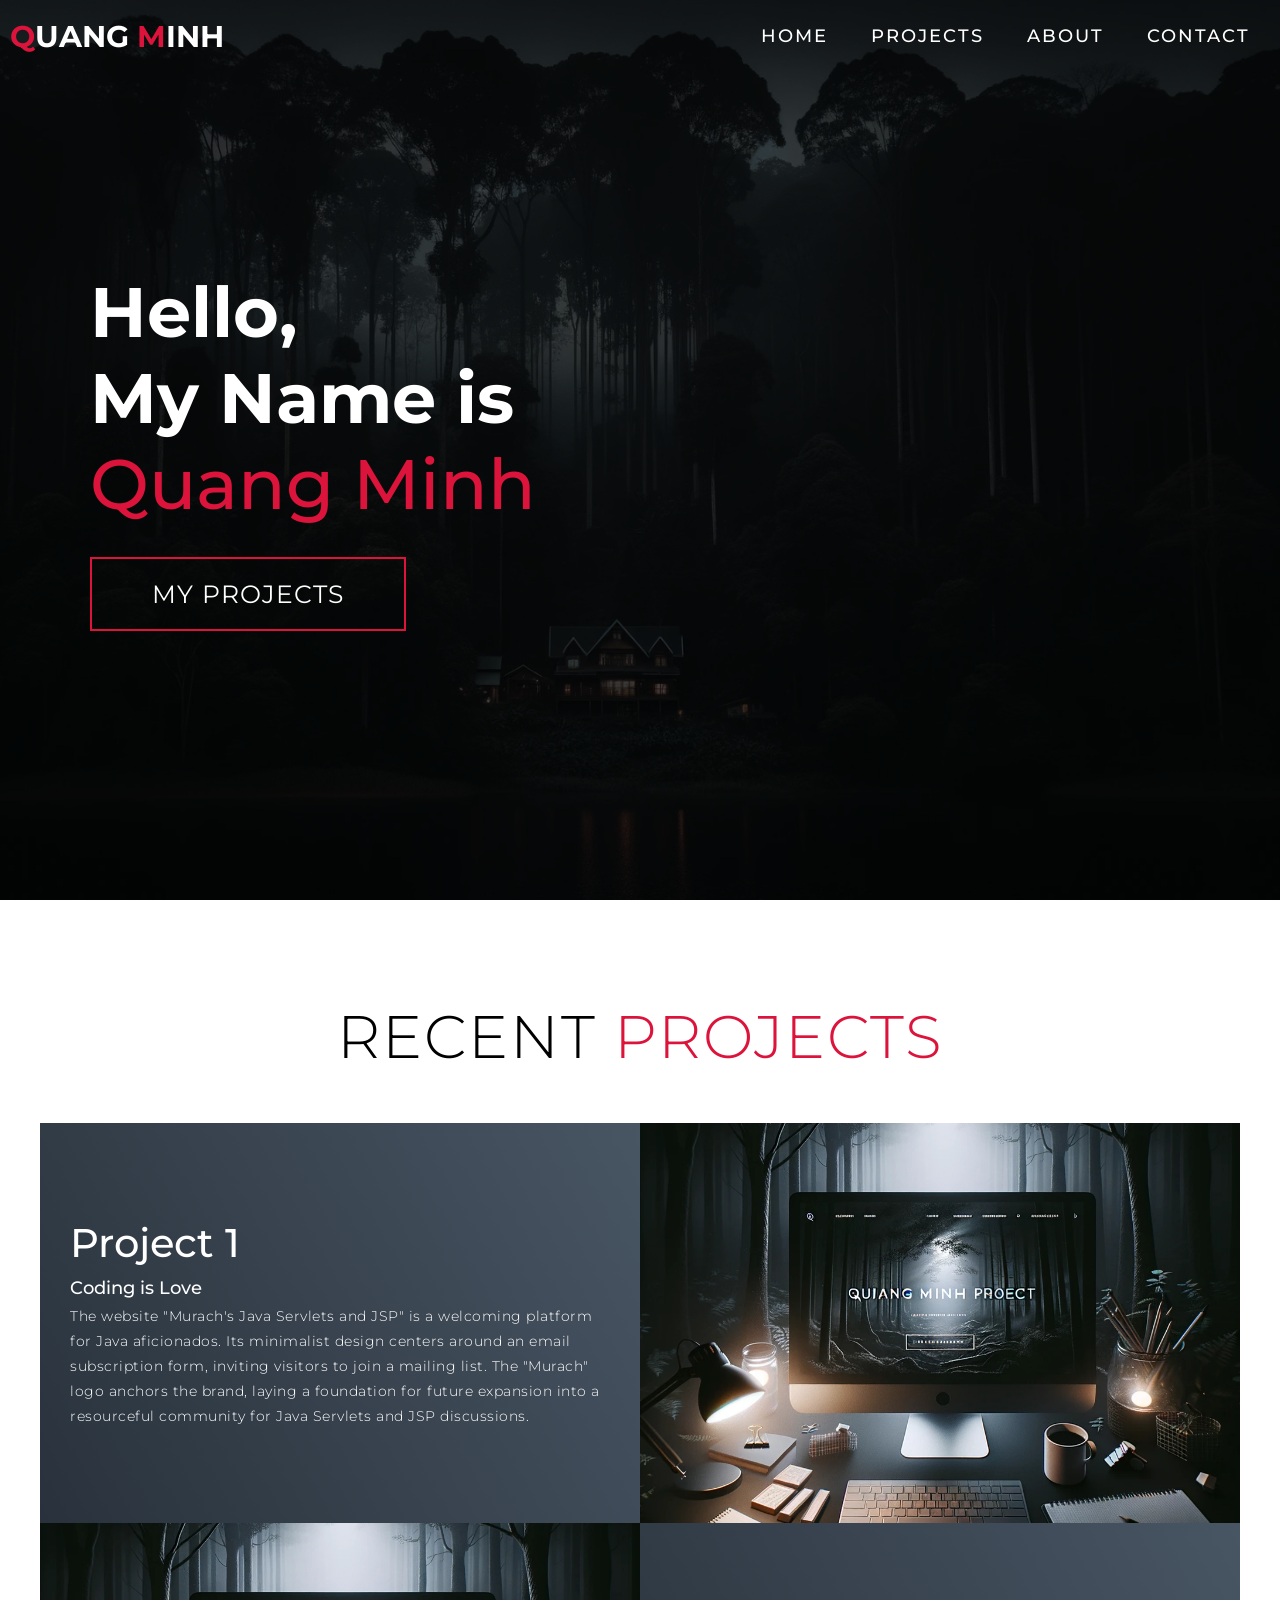
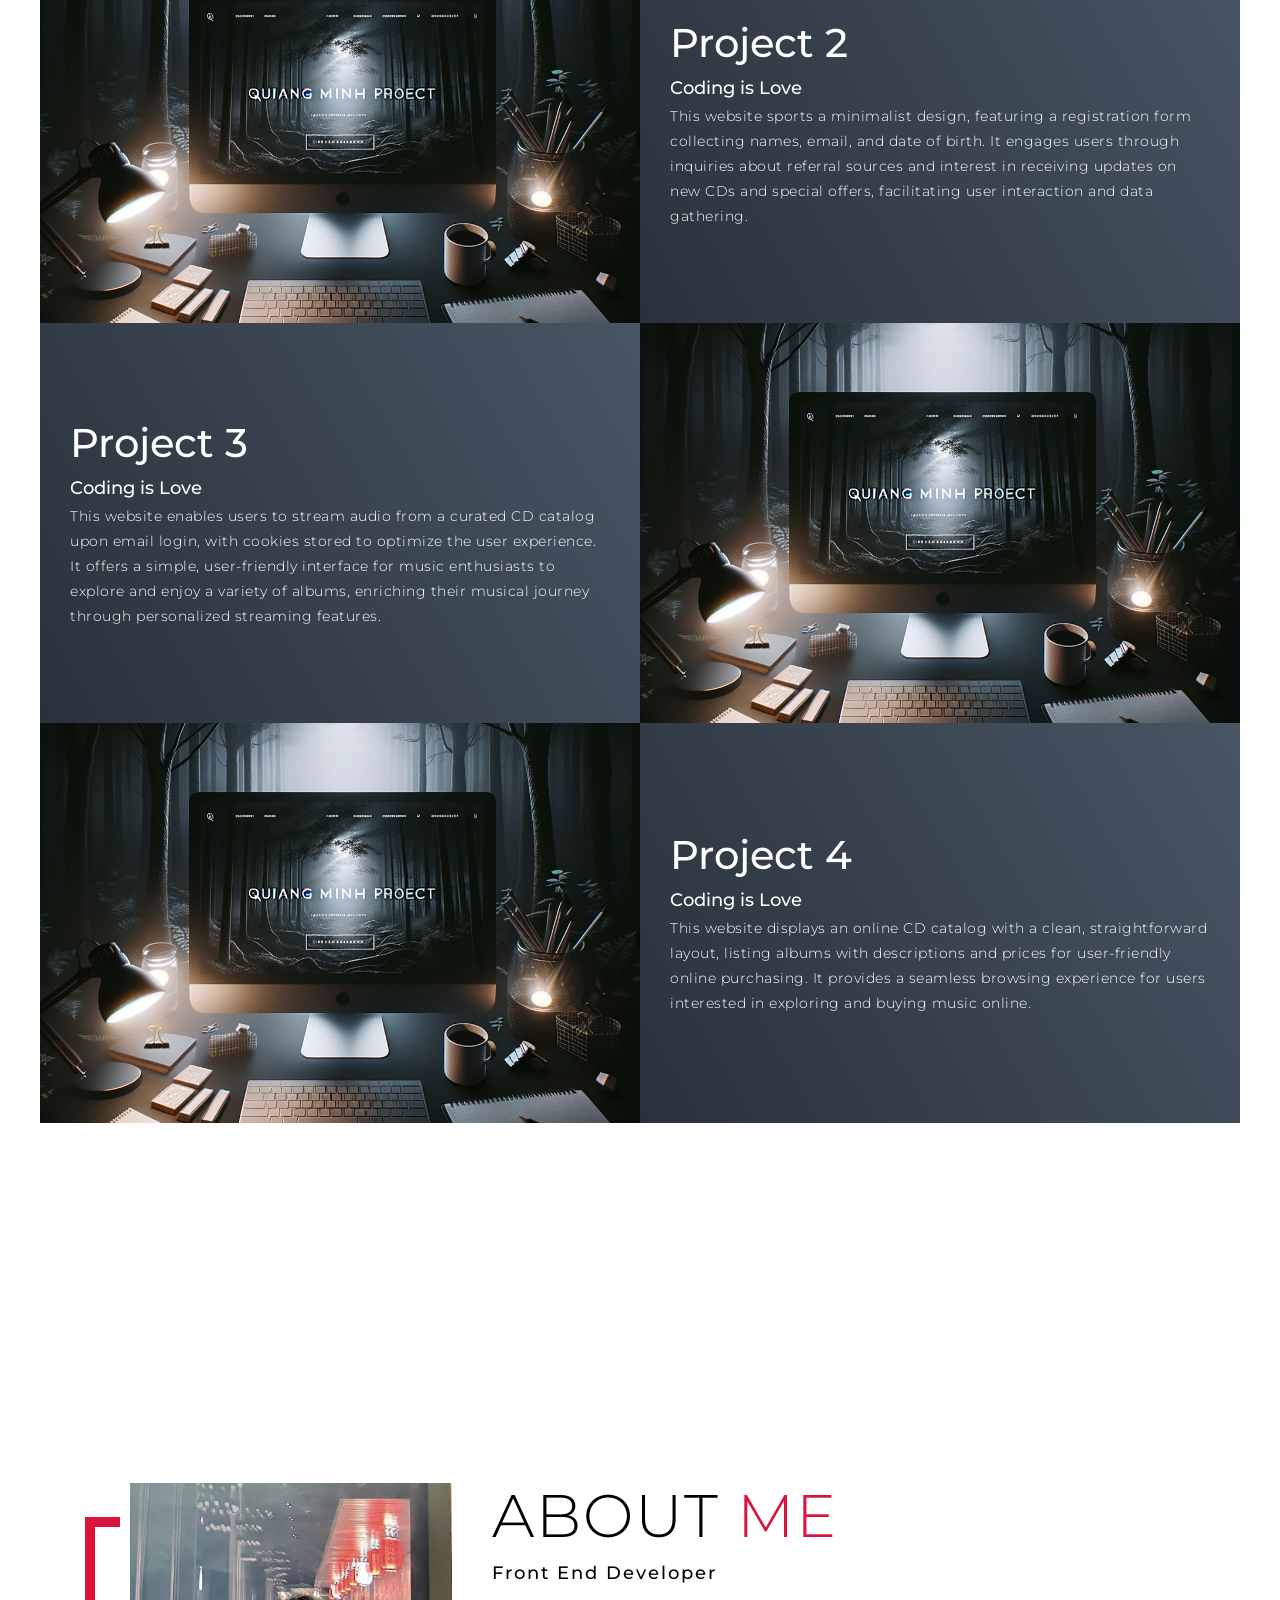
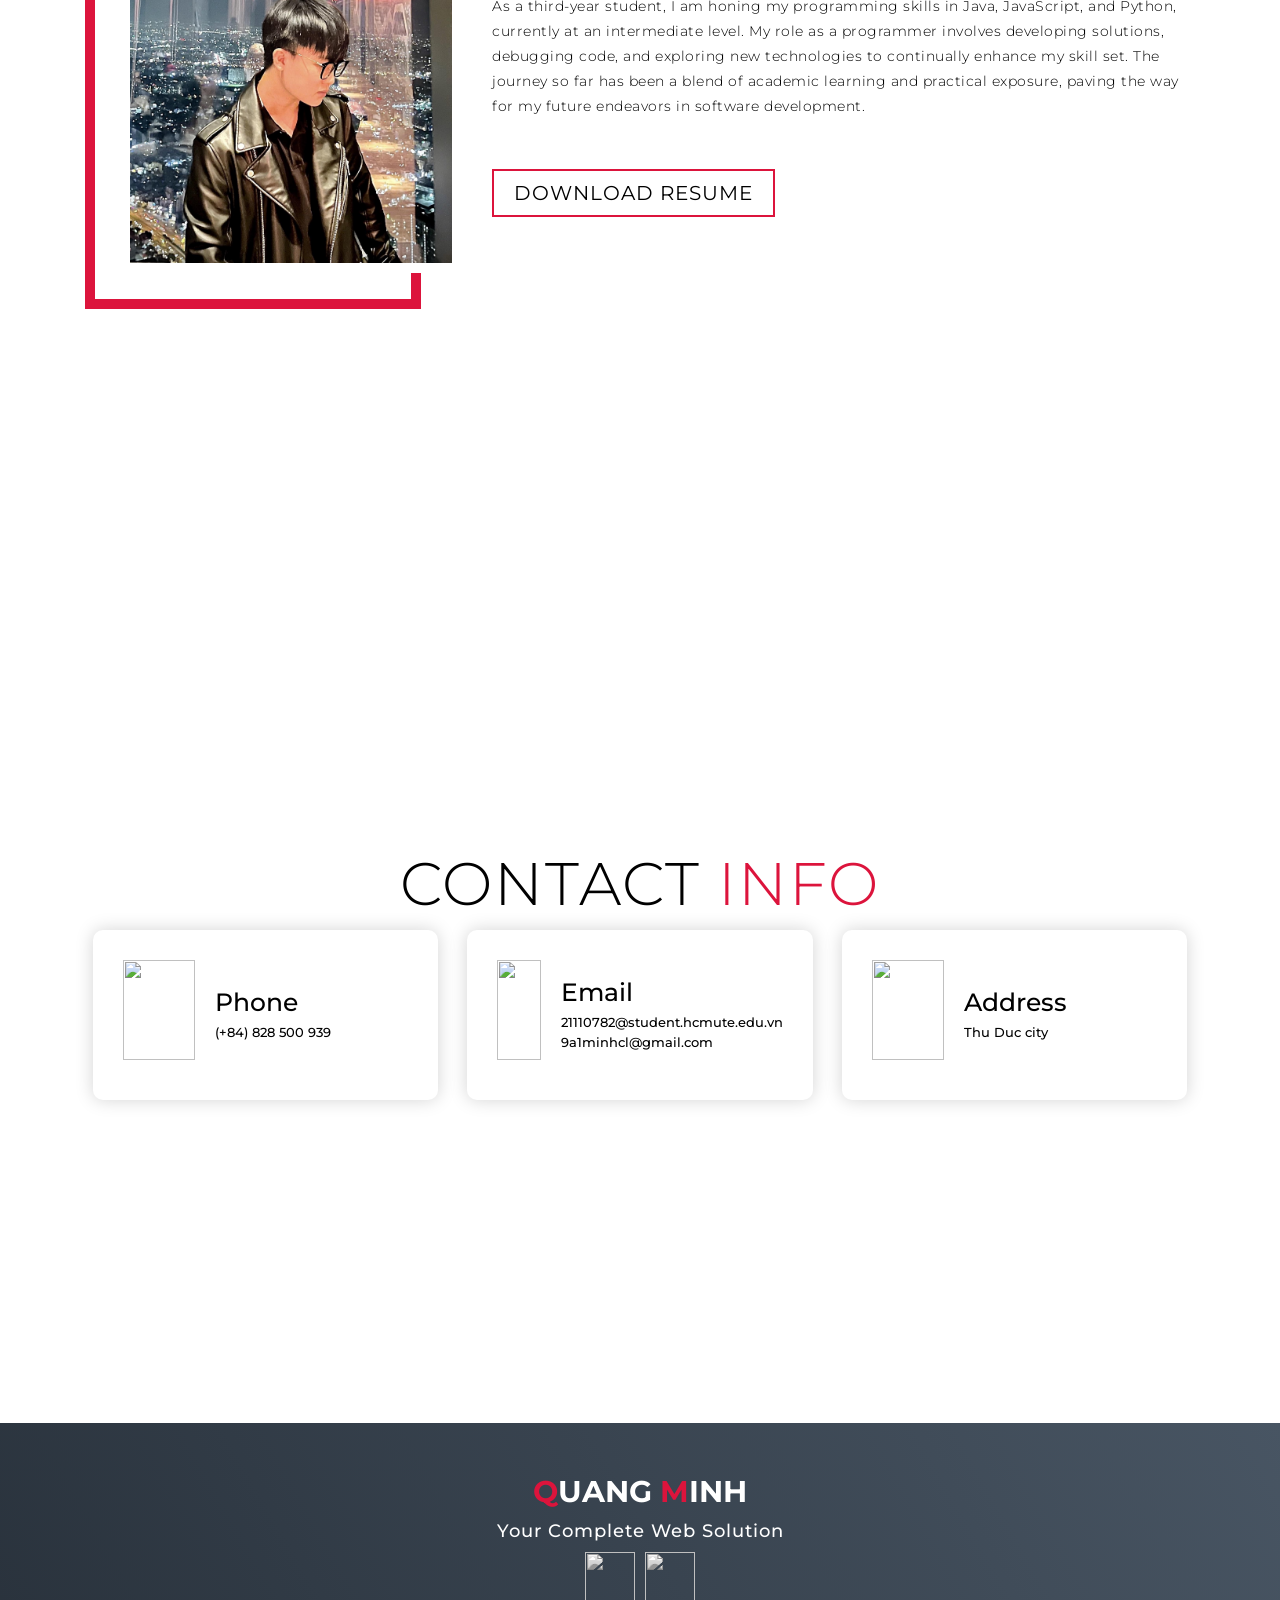
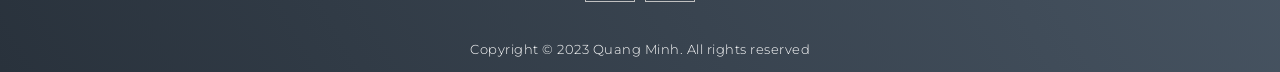
==== commit 863933b6: "update html index updated" ====
--- a/main/index.html
+++ b/main/index.html
@@ -159,11 +159,12 @@
       <div class="col-right">
         <h1 class="section-title">About <span>me</span></h1>
         <h2>Front End Developer</h2>
-        <p>Lorem ipsum, dolor sit amet consectetur adipisicing elit. Asperiores, velit alias eius non illum beatae atque
-          repellat ratione qui veritatis repudiandae adipisci maiores. At inventore necessitatibus deserunt
-          exercitationem cumque earum omnis ipsum rem accusantium quis, quas quia, accusamus provident suscipit magni!
-          Expedita sint ad dolore, commodi labore nihil velit earum ducimus nulla quae nostrum fugit aut, deserunt
-          reprehenderit libero enim!</p>
+        <p>As a third-year student, I am honing my programming skills in 
+          Java, JavaScript, and Python, currently at an intermediate level. 
+          My role as a programmer involves developing solutions, debugging code, 
+          and exploring new technologies to continually enhance my skill set. 
+          The journey so far has been a blend of academic learning and practical exposure, 
+          paving the way for my future endeavors in software development.</p>
         <a href="#" class="cta">Download Resume</a>
       </div>
     </div>
